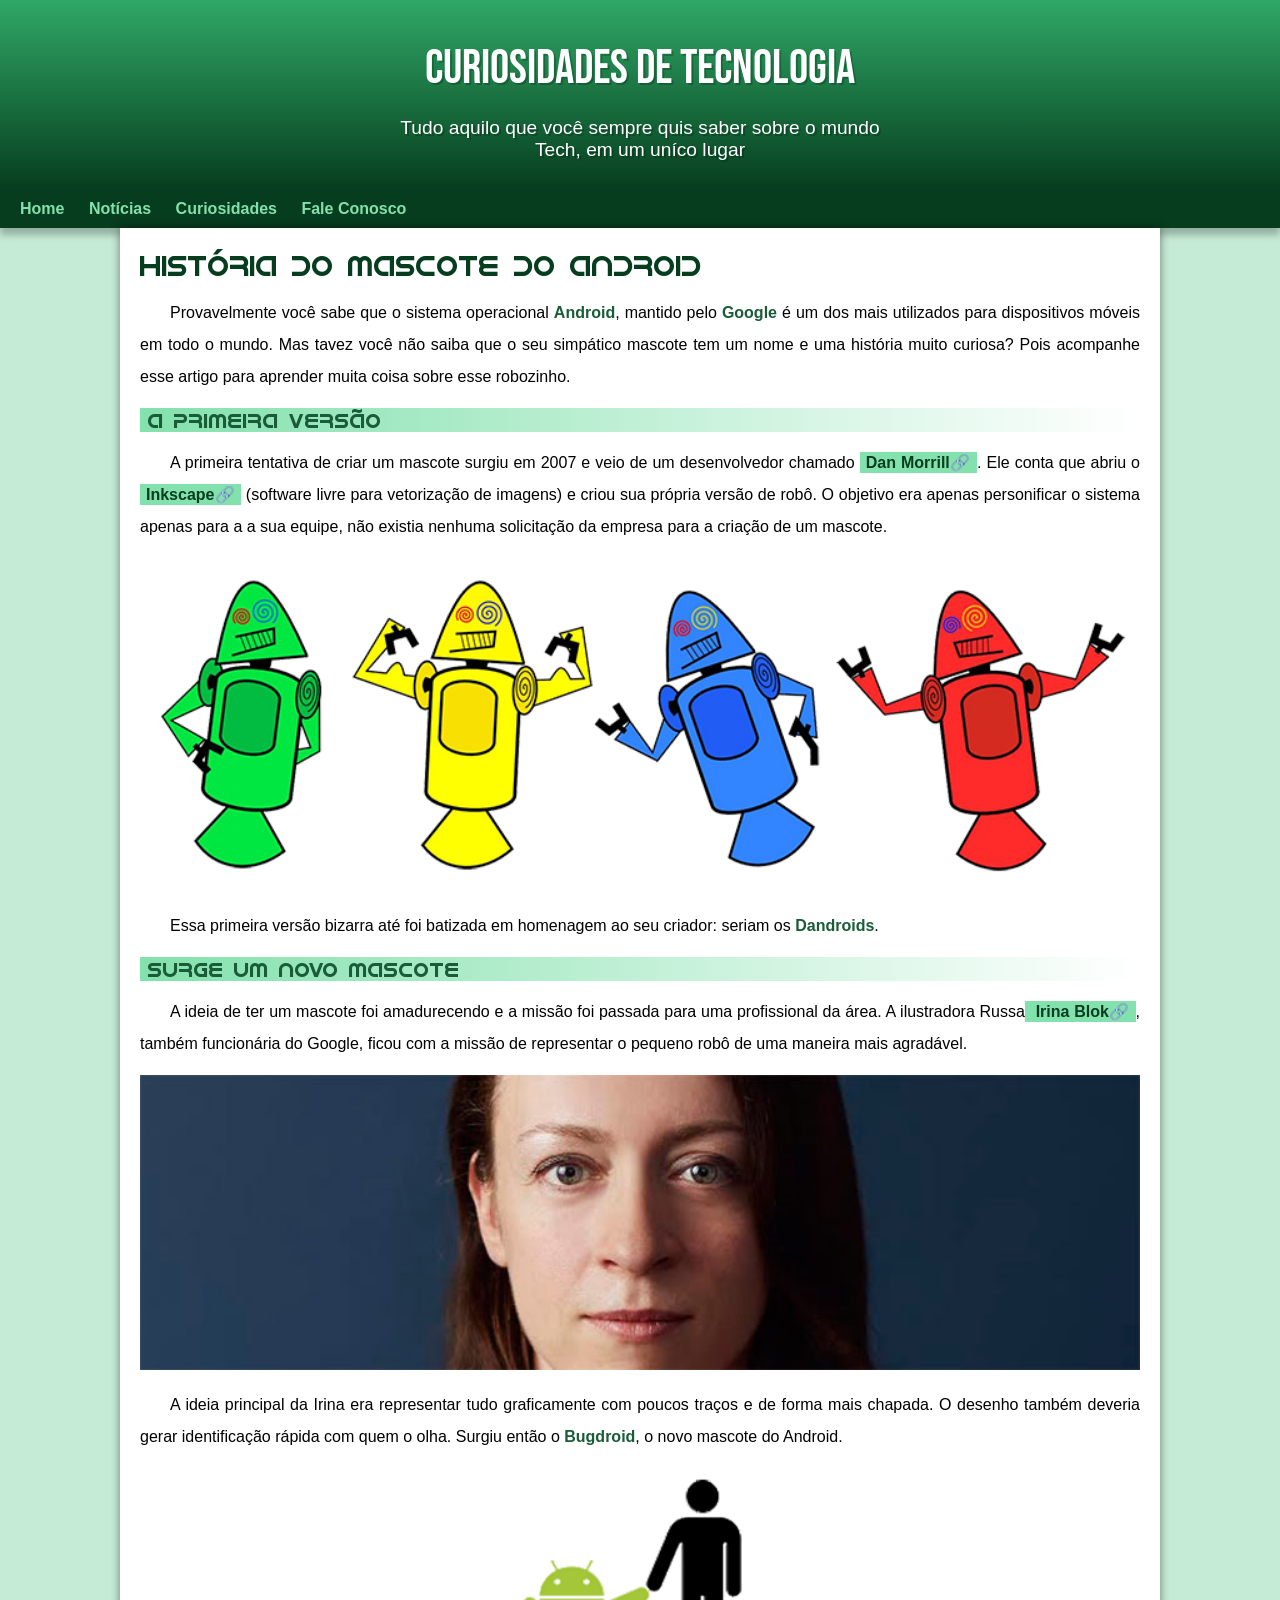
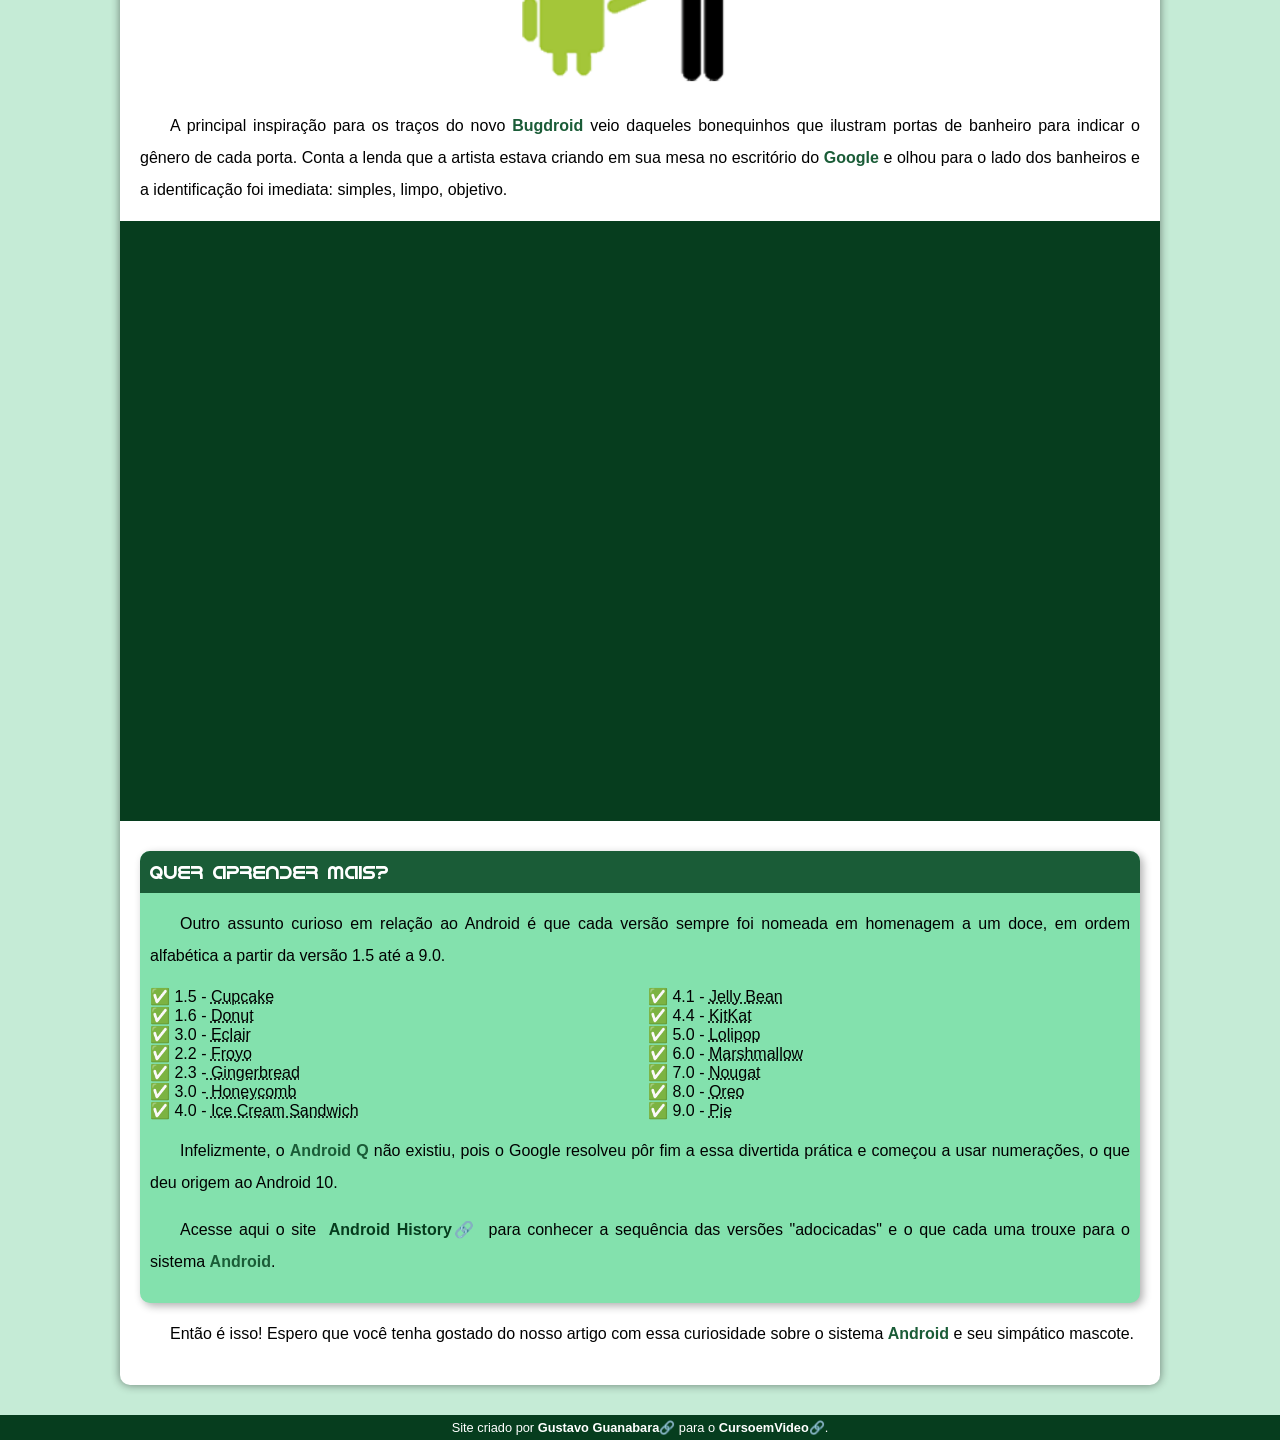
==== index.html @ cef1067b "atualização" ====
<!DOCTYPE html>
<html lang="pt-br">
<head>
    <meta charset="UTF-8">
    <meta http-equiv="X-UA-Compatible" content="IE=edge">
    <meta name="viewport" content="width=device-width, initial-scale=1.0">
    <link rel="shortcut icon" href="imagens/favicon.ico" type="image/x-icon">
    <title>Como surgiu o mascote do Android?</title>
    <link rel="stylesheet" href="estilo/style.css">
</head>
<body>
    <header>
        <h1>
            Curiosidades de Tecnologia
        </h1>
        <p>
            Tudo aquilo que você sempre quis saber sobre o mundo Tech, em um uníco lugar
        </p>
    </header>
    <nav>
        <a href="#">Home</a>
        <a href="#">Notícias</a>
        <a href="#">Curiosidades</a>
        <a href="#">Fale Conosco</a>
    </nav>
    <main>
        <article>
            <h1>
                História do Mascote do Android
            </h1>

            <p>
                Provavelmente você sabe que o sistema operacional <strong>Android</strong>, mantido pelo <strong>Google</strong> é um dos mais utilizados para dispositivos móveis em todo o mundo. Mas tavez você não saiba que o seu simpático mascote tem um nome e uma história muito curiosa? Pois acompanhe esse artigo para aprender muita coisa sobre esse robozinho.
            </p>

            <h2>
                A primeira versão
            </h2>

            <p>
                A primeira tentativa de criar um mascote surgiu em 2007 e veio de um desenvolvedor chamado <a href="https://androidcommunity.com/dan-morrill-shows-us-the-android-mascot-that-almost-was-20130103/" target="_blank" class="externo">Dan Morrill</a>. Ele conta que abriu o <a href="https://inkscape.org/pt-br/" target="_blank" class="externo">Inkscape</a> (software livre para vetorização de imagens) e criou sua própria versão de robô. O objetivo era apenas personificar o sistema apenas para a a sua equipe, não existia nenhuma solicitação da empresa para a criação de um mascote.
            </p>

            <picture>
                <source media="(max-width: 600px)" srcset="imagens/dan-droids-pq.png">
                <img src="imagens/dan-droids.png" alt="Primeiro mascote do android">
            </picture>

            <p>
                Essa primeira versão bizarra até foi batizada em homenagem ao seu criador: seriam os <strong>Dandroids</strong>.
            </p>

            <h2>
                Surge um novo mascote
            </h2>

            <p>
                A ideia de ter um mascote foi amadurecendo e a missão foi passada para uma profissional da área. A ilustradora Russa<a href="https://www.irinablok.com/" target="_blank" class="externo"> Irina Blok</a>, também funcionária do Google, ficou com a missão de representar o pequeno robô de uma maneira mais agradável.
            </p>

            <picture>
                <source media="(max-width: 600px)" srcset="imagens/irina-blok-pq.jpg">
                <img src="imagens/irina-blok.jpg" alt="Irina Blok criadora do bugdroid">
            </picture>

            <p>
                A ideia principal da Irina era representar tudo graficamente com poucos traços e de forma mais chapada. O desenho também deveria gerar identificação rápida com quem o olha. Surgiu então o <strong>Bugdroid</strong>, o novo mascote do Android.
            </p>

            <img src="imagens/bugdroid.png" class="pequena" alt="bugdroid">

            <p>
                A principal inspiração para os traços do novo <strong>Bugdroid</strong> veio daqueles bonequinhos que ilustram portas de banheiro para indicar o gênero de cada porta. Conta a lenda que a artista estava criando em sua mesa no escritório do <strong>Google</strong> e olhou para o lado dos banheiros e a identificação foi imediata: simples, limpo, objetivo.
            </p>

            <div class="video">
                <iframe width="560" height="315" src="https://www.youtube.com/embed/l2UDgpLz20M" title="YouTube video player" frameborder="0" allow="accelerometer; autoplay; clipboard-write; encrypted-media; gyroscope; picture-in-picture; web-share" allowfullscreen></iframe>
            </div>
            
            <aside>
                <h3>
                    Quer aprender mais?
                </h3>
                <p>
                    Outro assunto curioso em relação ao Android é que cada versão sempre foi nomeada em homenagem a um doce, em ordem alfabética a partir da versão 1.5 até a 9.0.
                </p>
                <ul>
                    <li>
                        1.5 - <abbr title="Bolo de copo">Cupcake</abbr>
                    </li>
                    <li>
                        1.6 - <abbr title="Rosquinha">Donut</abbr>
                    </li>
                    <li>
                        3.0 - <abbr title="Bomba de Chocolate">Eclair</abbr>
                    </li>
                    <li>
                        2.2 - <abbr title="Iogurte Congelado">Froyo</abbr>
                    </li>
                    <li>
                        2.3 -<abbr title="Biscoito de Gengibre"> Gingerbread</abbr>
                    </li>
                    <li>
                        3.0 -<abbr title="Favo de Mel"> Honeycomb</abbr>
                    </li>
                    <li>
                        4.0 - <abbr title="Sanduiche de Sorvete">Ice Cream Sandwich</abbr>
                    </li>
                    <li>
                        4.1 - <abbr title="Jujuba">Jelly Bean</abbr>
                    </li>
                    <li>
                        4.4 - <abbr title="KitKat">KitKat</abbr>
                    </li>
                    <li>
                        5.0 - <abbr title="Pirulito">Lolipop</abbr>
                    </li>
                    <li>
                        6.0 - <abbr title="Marshmallow">Marshmallow</abbr>
                    </li>
                    <li>
                        7.0 - <abbr title="Torrone">Nougat</abbr>
                    </li>
                    <li>
                        8.0 - <abbr title="Oreo">Oreo</abbr>
                    </li>
                    <li>
                        9.0 - <abbr title="Torta">Pie</abbr>
                    </li>
                </ul>
                <p>
                    Infelizmente, o <strong>Android Q</strong> não existiu, pois o Google resolveu pôr fim a essa divertida prática e começou a usar numerações, o que deu origem ao Android 10.
                </p>
                <p>
                    Acesse aqui o site <a href="https://www.android.com/intl/en_uk/history/" target="_blank" class="externo">Android History</a> para conhecer a sequência das versões "adocicadas" e o que cada uma trouxe para o sistema <strong>Android</strong>.
                </p>
            </aside>

            <p>
                Então é isso! Espero que você tenha gostado do nosso artigo com essa curiosidade sobre o sistema <strong>Android</strong> e seu simpático mascote.
            </p>
        </article>
    </main>
    <footer>
        <p>
            Site criado por <a href="https://gustavoguanabara.github.io/" target="_blank" class="externo">Gustavo Guanabara</a> para o <a href="https://www.youtube.com/@CursoemVideo/videos" target="_blank" class="externo">CursoemVideo</a>.
        </p>
    </footer>
</body>
</html>
---- estilo/style.css ----
@charset "UTF-8";

@import url('https://fonts.googleapis.com/css2?family=Bebas+Neue&display=swap');

@font-face {
    font-family: 'Android';
    src: url('../fontes/idroid.otf') format('opentype');
    font-weight: normal;
}

:root {
    --cor0: #c5ebd6;
    --cor1: #83e1ad;
    --cor2: #3ddc84;
    --cor3: #2fa866;
    --cor4: #1a5c37;
    --cor5: #063d1e;

    --fonte-padrao: Arial, Verdana, Helvetica, sans-serif;
    --fonte-destaque: 'Bebas Neue', cursive;
    --fonte-android: 'Android', cursive;
}

* {
    margin: 0px;
    padding: 0px;
}

body {
    background-color: var(--cor0);
    font-family: var(--fonte-padrao);
}

a.externo:after {
    content: '\1F517';
}

header {
    background-image: linear-gradient(to bottom, var(--cor3), var(--cor5));
    min-height: 150px;
    text-align: center;
    padding-top: 40px;
}

header > h1 {
    color: white;
    font-family: var(--fonte-destaque);
    font-size: 3em;
    font-weight: normal;
    margin-bottom: 20px;
    text-shadow: 2px 2px 0px rgba(0, 0, 0, 0.21);
}

header > p {
    font-family: var(--fonte-padrao);
    font-size: 1.2em;
    color: white;
    Max-width: 500px;
    padding-right: 10px;
    padding-left: 10px;
    margin: auto;
    margin-bottom: 20px;
    text-shadow: 2px 2px 0px rgba(0, 0, 0, 0.219);
}

nav {
    background-color: var(--cor5);
    padding: 10px;
    box-shadow: 0px 7px 7px rgba(0, 0, 0, 0.253);
}

nav > a {
    color: var(--cor1);
    padding: 10px;
    border-radius: 5px;
    text-decoration: none;
    font-weight: bold;
    transition-duration: 0.5s;
}

nav > a:hover {
    background-color: var(--cor2);
    color: var(--cor4);
}

main {
    min-width: 300px;
    max-width: 1000px;
    margin: auto;
    margin-bottom: 30px;
    padding: 20px;
    background-color: white;
    box-shadow: 0px 0px 10px rgba(0, 0, 0, 0.466);
    border-bottom-left-radius: 10px;
    border-bottom-right-radius: 10px;
}

main h1 {
    color: var(--cor5);
    font-family: var(--fonte-android);
    font-weight: normal;
    font-size: 1.8em;
}

main h2 {
    font-family: var(--fonte-android);
    color: var(--cor4);
    font-size: 1.3em;
    font-weight: normal;
    background-image: linear-gradient(to right, var(--cor1), transparent);
    text-indent: 8px;
}

main p {
    margin: 15px 0px;  
    text-align: justify;
    text-indent: 30px;
    font-size: 1em;
    line-height: 2em;
}

main strong {
    color: var(--cor4);
    font-weight: bold;
}

main a {
    text-decoration: none;
    font-weight: bold;
    color: var(--cor5);
    background-color: var(--cor1);
    padding: 2px 6px;
}

main a:hover {
    text-decoration: underline;
    color: var(--cor4);
}

main img {
    width: 100%;
}

main img.pequena {
    max-width: 350px;
    display: block;
    margin: auto;
}

div.video{
    background-color: var(--cor5);
    margin: 0px -20px 30px -20px;
    padding: 20px;
    padding-bottom: 58%;
    position: relative;
}

div.video > iframe {
    position: absolute;
    top: 5%;
    left: 5%;
    width: 90%;
    height: 90%;
}

aside {
    background-color: var(--cor1);
    padding: 10px;
    border-radius: 10px;
    box-shadow: 3px 3px 8px rgba(0, 0, 0, 0.314);
}

aside > h3 {
    background-color: var(--cor4);
    color: white;
    padding: 10px;
    margin: -10px -10px 0px -10px;
    border-radius: 10px 10px 0px 0px;
    font-family: var(--fonte-android);
    font-weight: normal;
}

aside > ul {
    list-style-type: "\2705";
    list-style-position: inside;
    columns: 2;
}

footer {
    background-color: var(--cor5);
    color: white;
    text-align: center;
    font-size: 0.8em;
    padding: 5px;
}

footer a {
    color: white;
    font-weight: bolder;
    text-decoration: none;
}

footer a:hover {
    text-decoration: underline;
    color: var(--cor1);
}
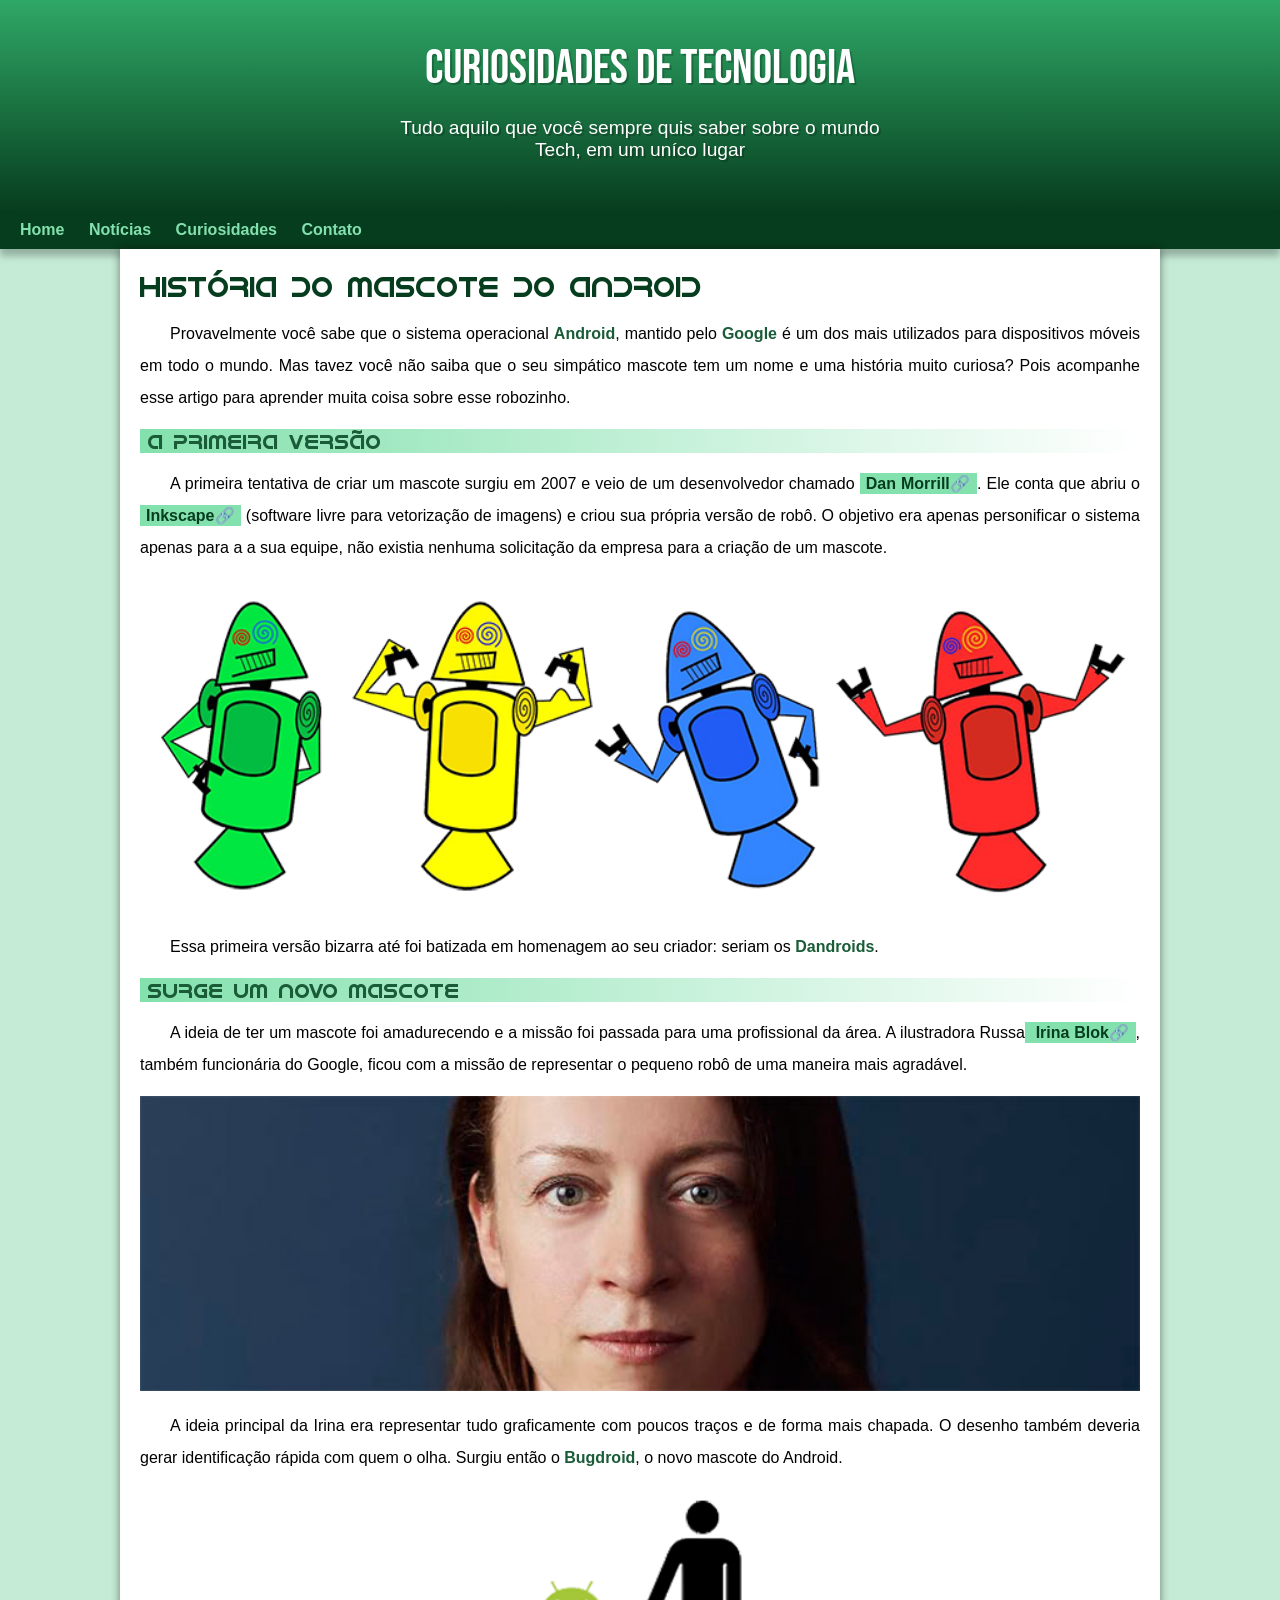
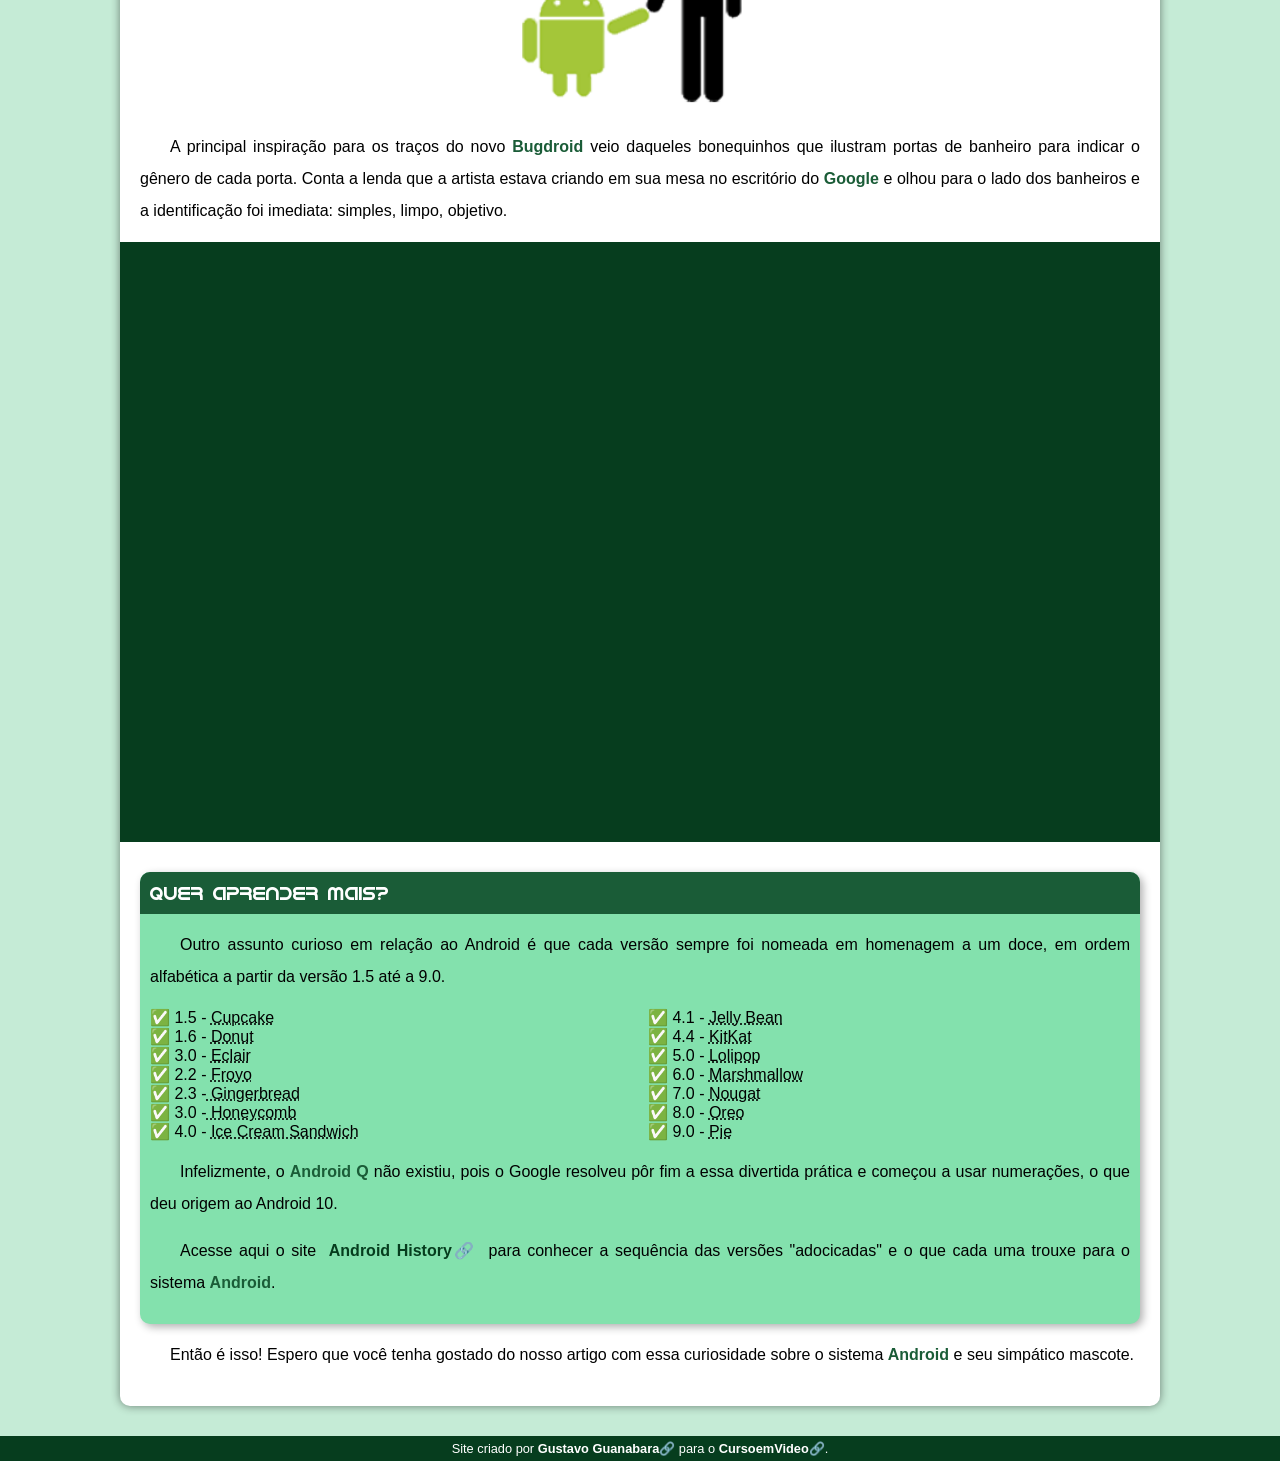
==== commit 9be7ede0: "Correção de padding" ====
--- a/index.html
+++ b/index.html
@@ -21,7 +21,7 @@
         <a href="#">Home</a>
         <a href="#">Notícias</a>
         <a href="#">Curiosidades</a>
-        <a href="#">Fale Conosco</a>
+        <a href="#">Contato</a>
     </nav>
     <main>
         <article>
--- a/estilo/style.css
+++ b/estilo/style.css
@@ -59,7 +59,7 @@
     padding-right: 10px;
     padding-left: 10px;
     margin: auto;
-    margin-bottom: 20px;
+    padding-bottom: 50px;
     text-shadow: 2px 2px 0px rgba(0, 0, 0, 0.219);
 }
 
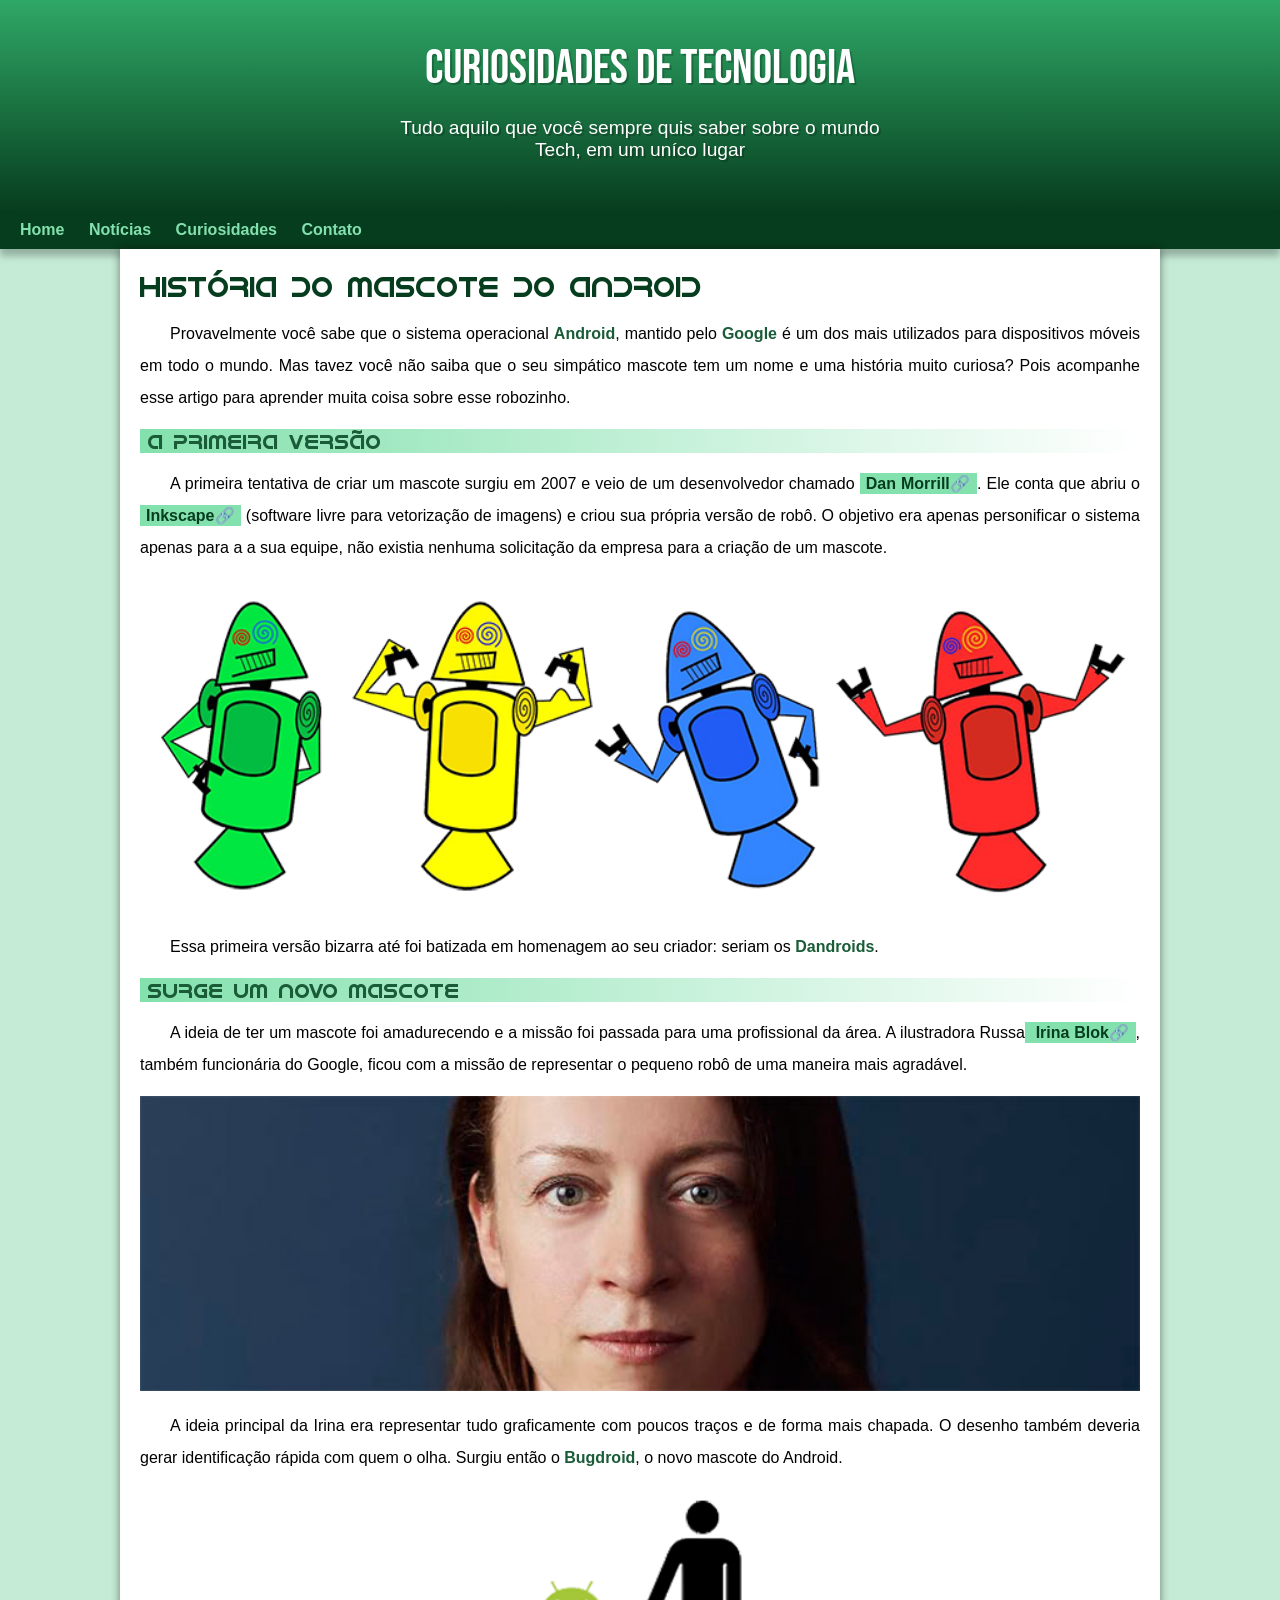
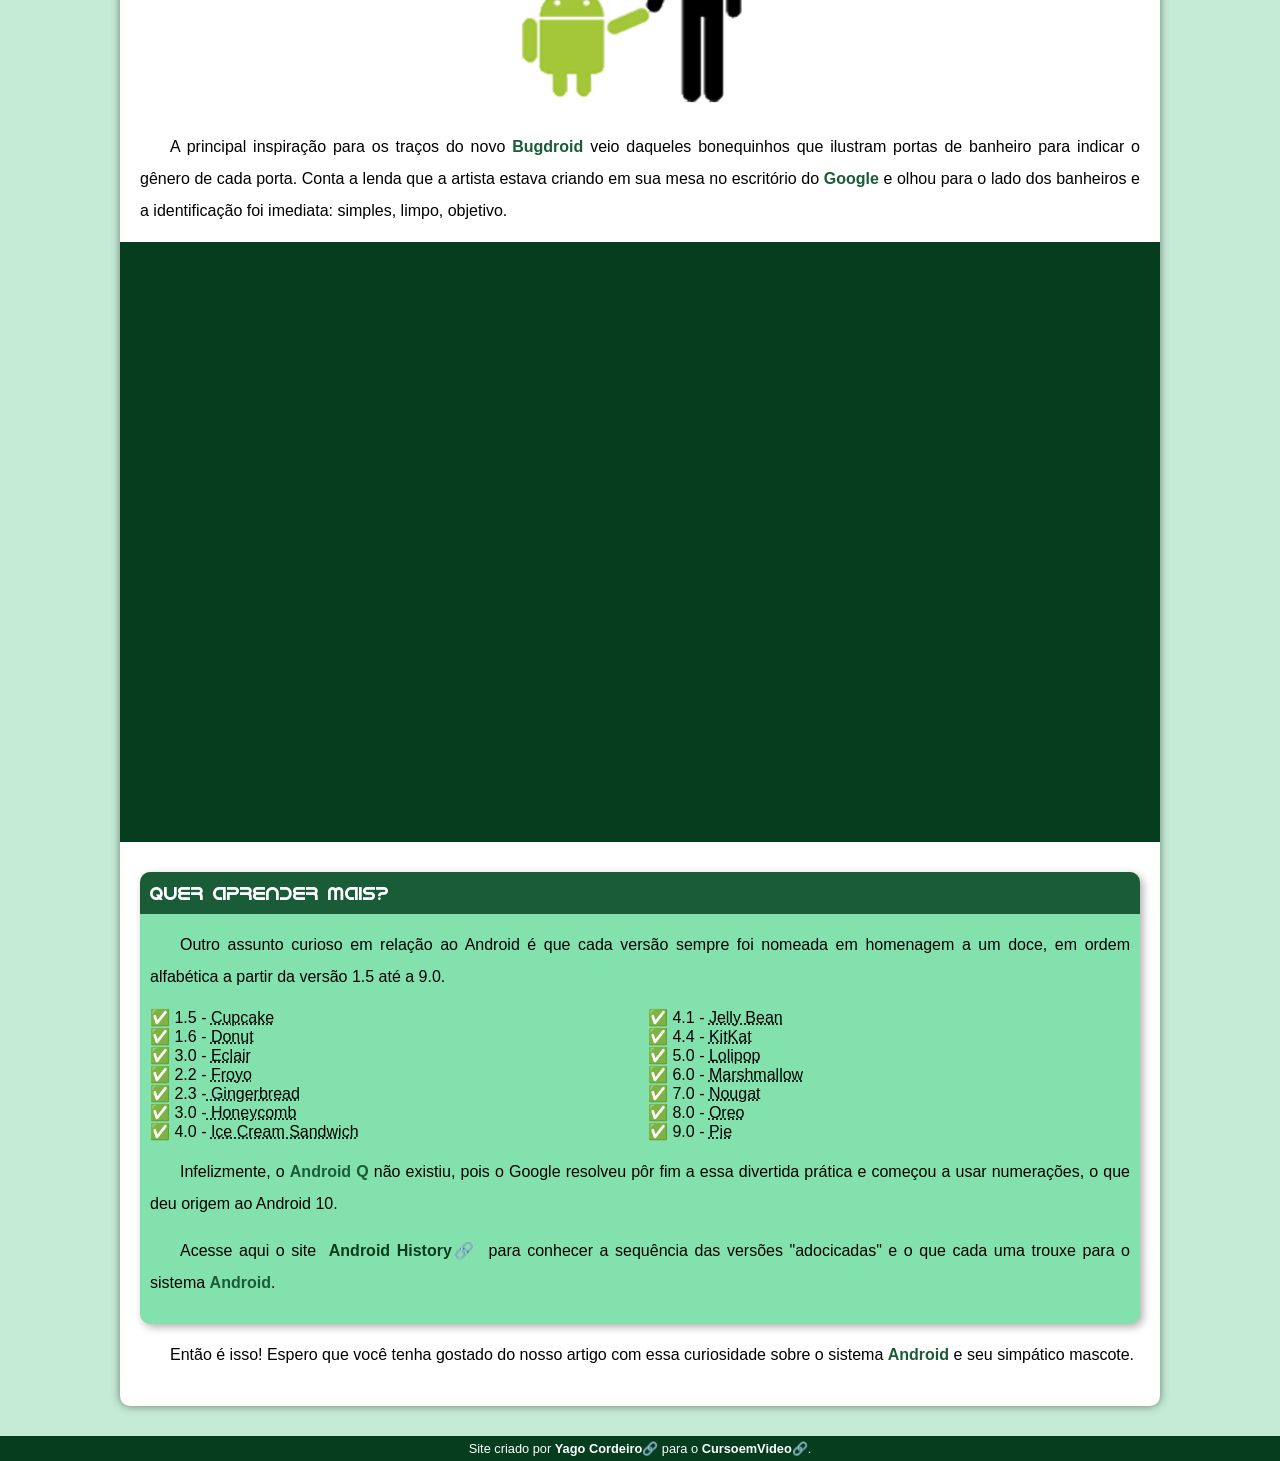
==== commit 26f656d7: "atualizando" ====
--- a/index.html
+++ b/index.html
@@ -143,7 +143,7 @@
     </main>
     <footer>
         <p>
-            Site criado por <a href="https://gustavoguanabara.github.io/" target="_blank" class="externo">Gustavo Guanabara</a> para o <a href="https://www.youtube.com/@CursoemVideo/videos" target="_blank" class="externo">CursoemVideo</a>.
+            Site criado por <a href="https:github.com/yagocordeiro" target="_blank" class="externo">Yago Cordeiro</a> para o <a href="https://www.youtube.com/@CursoemVideo/videos" target="_blank" class="externo">CursoemVideo</a>.
         </p>
     </footer>
 </body>
